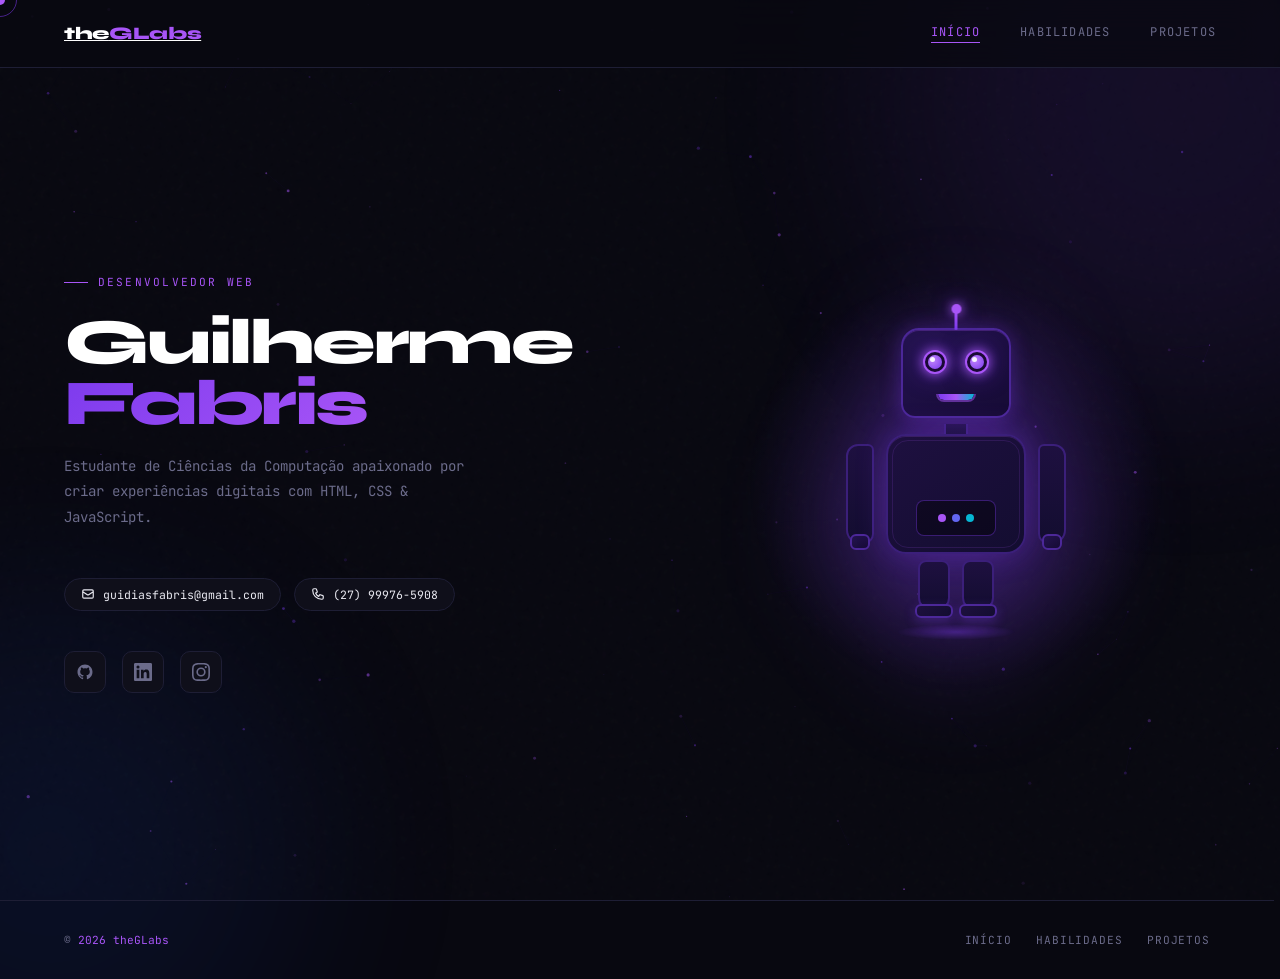
==== index.html @ 6a083416 "first commit" ====
<!DOCTYPE html>
<html lang="pt-BR">
<head>
  <meta charset="UTF-8"/>
  <meta name="viewport" content="width=device-width, initial-scale=1.0"/>
  <title>Guilherme Fabris — Dev</title>
  <meta name="description" content="Portfólio de Guilherme Fabris — desenvolvedor front-end estudante de Ciências da Computação."/>
  <meta name="author" content="Guilherme Fabris"/>
  <meta property="og:title" content="Guilherme Fabris — Dev"/>
  <meta property="og:description" content="Desenvolvedor front-end apaixonado por criar experiências digitais com HTML, CSS & JavaScript."/>
  <meta property="og:type" content="website"/>
  <meta name="theme-color" content="#7c3aed"/>
  <link rel="icon" type="image/svg+xml" href="data:image/svg+xml,<svg xmlns='http://www.w3.org/2000/svg' viewBox='0 0 32 32'><rect width='32' height='32' rx='8' fill='%237c3aed'/><text x='50%25' y='54%25' dominant-baseline='middle' text-anchor='middle' font-family='Arial Black,sans-serif' font-weight='900' font-size='18' fill='white'>G</text></svg>"/>
  <link rel="preconnect" href="https://fonts.googleapis.com">
  <link href="https://fonts.googleapis.com/css2?family=Syne:wght@400;600;700;800&family=JetBrains+Mono:wght@300;400;500&display=swap" rel="stylesheet">
  <link rel="stylesheet" href="css/global.css"/>
  <link rel="stylesheet" href="css/home.css"/>
</head>
<body>

  <div id="progress-bar"></div>
  <div id="cursor"></div>
  <div id="cursor-ring"></div>
  <canvas id="particles"></canvas>
  <div class="bg-orb bg-orb-1"></div>
  <div class="bg-orb bg-orb-2"></div>

  <nav>
    <a class="nav-logo" href="index.html">the<span>GLabs</span></a>
    <div class="nav-links">
      <a href="index.html" class="active">Início</a>
      <a href="habilidades.html">Habilidades</a>
      <a href="projetos.html">Projetos</a>
    </div>
    <button class="nav-burger" id="burger" aria-label="Menu" onclick="toggleMenu()">
      <span></span><span></span><span></span>
    </button>
  </nav>

  <div class="nav-mobile" id="navMobile">
    <a href="index.html" class="active">Início</a>
    <a href="habilidades.html">Habilidades</a>
    <a href="projetos.html">Projetos</a>
  </div>

  <div id="home">
    <div class="home-left">
      <div class="home-tag">Desenvolvedor Web</div>

      <h1 class="hero-name">
        Guilherme<br>
        <span class="highlight">Fabris</span>
      </h1>

      <p class="hero-subtitle" id="heroSub">
        Estudante de Ciências da Computação apaixonado por criar experiências digitais com
        <span class="hl" id="hl1">HTML</span>,
        <span class="hl" id="hl2">CSS</span> &amp;
        <span class="hl" id="hl3">JavaScript</span>.
      </p>

      <div class="contact-row">
        <a class="contact-chip" href="mailto:guidiasfabris@gmail.com">
          <svg fill="none" viewBox="0 0 24 24" stroke="currentColor" stroke-width="2">
            <path stroke-linecap="round" stroke-linejoin="round" d="M3 8l7.89 5.26a2 2 0 002.22 0L21 8M5 19h14a2 2 0 002-2V7a2 2 0 00-2-2H5a2 2 0 00-2 2v10a2 2 0 002 2z"/>
          </svg>
          guidiasfabris@gmail.com
        </a>
        <a class="contact-chip" href="https://wa.me/5527999765908" target="_blank" rel="noopener">
          <svg fill="none" viewBox="0 0 24 24" stroke="currentColor" stroke-width="2">
            <path stroke-linecap="round" stroke-linejoin="round" d="M3 5a2 2 0 012-2h3.28a1 1 0 01.948.684l1.498 4.493a1 1 0 01-.502 1.21l-2.257 1.13a11.042 11.042 0 005.516 5.516l1.13-2.257a1 1 0 011.21-.502l4.493 1.498a1 1 0 01.684.949V19a2 2 0 01-2 2h-1C9.716 21 3 14.284 3 6V5z"/>
          </svg>
          (27) 99976-5908
        </a>
      </div>

      <div class="social-row">
        <a class="social-btn" href="https://github.com/theGLabs" target="_blank" rel="noopener" title="GitHub">
          <svg viewBox="0 0 24 24" fill="currentColor"><path d="M12 2C6.477 2 2 6.484 2 12.017c0 4.425 2.865 8.18 6.839 9.504.5.092.682-.217.682-.483 0-.237-.008-.868-.013-1.703-2.782.605-3.369-1.343-3.369-1.343-.454-1.158-1.11-1.466-1.11-1.466-.908-.62.069-.608.069-.608 1.003.07 1.531 1.032 1.531 1.032.892 1.53 2.341 1.088 2.91.832.092-.647.35-1.088.636-1.338-2.22-.253-4.555-1.113-4.555-4.951 0-1.093.39-1.988 1.029-2.688-.103-.253-.446-1.272.098-2.65 0 0 .84-.27 2.75 1.026A9.564 9.564 0 0112 6.844c.85.004 1.705.115 2.504.337 1.909-1.296 2.747-1.027 2.747-1.027.546 1.379.202 2.398.1 2.651.64.7 1.028 1.595 1.028 2.688 0 3.848-2.339 4.695-4.566 4.943.359.309.678.92.678 1.855 0 1.338-.012 2.419-.012 2.747 0 .268.18.58.688.482A10.019 10.019 0 0022 12.017C22 6.484 17.522 2 12 2z"/></svg>
        </a>
        <a class="social-btn" href="https://www.linkedin.com/in/guilherme-fabris-a778a6356/" target="_blank" rel="noopener" title="LinkedIn">
          <svg viewBox="0 0 24 24" fill="currentColor"><path d="M20.447 20.452h-3.554v-5.569c0-1.328-.027-3.037-1.852-3.037-1.853 0-2.136 1.445-2.136 2.939v5.667H9.351V9h3.414v1.561h.046c.477-.9 1.637-1.85 3.37-1.85 3.601 0 4.267 2.37 4.267 5.455v6.286zM5.337 7.433a2.062 2.062 0 01-2.063-2.065 2.064 2.064 0 112.063 2.065zm1.782 13.019H3.555V9h3.564v11.452zM22.225 0H1.771C.792 0 0 .774 0 1.729v20.542C0 23.227.792 24 1.771 24h20.451C23.2 24 24 23.227 24 22.271V1.729C24 .774 23.2 0 22.222 0h.003z"/></svg>
        </a>
        <a class="social-btn" href="https://www.instagram.com/gui.dff" target="_blank" rel="noopener" title="Instagram">
          <svg viewBox="0 0 24 24" fill="currentColor"><path d="M12 2.163c3.204 0 3.584.012 4.85.07 3.252.148 4.771 1.691 4.919 4.919.058 1.265.069 1.645.069 4.849 0 3.205-.012 3.584-.069 4.849-.149 3.225-1.664 4.771-4.919 4.919-1.266.058-1.644.07-4.85.07-3.204 0-3.584-.012-4.849-.07-3.26-.149-4.771-1.699-4.919-4.92-.058-1.265-.07-1.644-.07-4.849 0-3.204.013-3.583.07-4.849.149-3.227 1.664-4.771 4.919-4.919 1.266-.057 1.645-.069 4.849-.069zM12 0C8.741 0 8.333.014 7.053.072 2.695.272.273 2.69.073 7.052.014 8.333 0 8.741 0 12c0 3.259.014 3.668.072 4.948.2 4.358 2.618 6.78 6.98 6.98C8.333 23.986 8.741 24 12 24c3.259 0 3.668-.014 4.948-.072 4.354-.2 6.782-2.618 6.979-6.98.059-1.28.073-1.689.073-4.948 0-3.259-.014-3.667-.072-4.947-.196-4.354-2.617-6.78-6.979-6.98C15.668.014 15.259 0 12 0zm0 5.838a6.162 6.162 0 100 12.324 6.162 6.162 0 000-12.324zM12 16a4 4 0 110-8 4 4 0 010 8zm6.406-11.845a1.44 1.44 0 100 2.881 1.44 1.44 0 000-2.881z"/></svg>
        </a>
      </div>
    </div>

    <div class="home-right">
      <div class="robot-wrap">
        <div class="robot-glow"></div>
        <div class="robot-entrance">
          <div class="robot-float">
            <div class="robot-scene">
              <div class="robot-tooltip">psst... me olha! 👀</div>
              <div class="r-head-pivot">
                <div class="r-head" id="rHead">
                  <div class="r-antenna"></div>
                  <div class="r-eyes">
                    <div class="r-eye"><div class="r-iris" id="irisL"></div></div>
                    <div class="r-eye"><div class="r-iris" id="irisR"></div></div>
                  </div>
                  <div class="r-mouth"><div class="r-mouth-bar"></div></div>
                </div>
              </div>
              <div class="r-neck"></div>
              <div class="r-shoulders">
                <div class="r-arm left"><div class="r-hand"></div></div>
                <div class="r-body">
                  <div class="r-chest">
                    <div class="r-light"></div>
                    <div class="r-light"></div>
                    <div class="r-light"></div>
                  </div>
                </div>
                <div class="r-arm right"><div class="r-hand"></div></div>
              </div>
              <div class="r-legs">
                <div class="r-leg"><div class="r-foot"></div></div>
                <div class="r-leg"><div class="r-foot"></div></div>
              </div>
              <div class="r-shadow"></div>
            </div>
          </div>
        </div>
      </div>
    </div>
  </div>

  <footer>
    <div class="footer-left">© <span id="footerYear"></span> <span>theGLabs</span></div>
    <div class="footer-right">
      <a href="index.html">Início</a>
      <a href="habilidades.html">Habilidades</a>
      <a href="projetos.html">Projetos</a>
    </div>
  </footer>

  <script src="js/cursor.js"></script>
  <script src="js/particles.js"></script>
  <script src="js/robot.js"></script>
  <script src="js/subtitle.js"></script>
  <script src="js/global.js"></script>
  <script src="js/home.js"></script>
</body>
</html>
---- css/global.css ----
*, *::before, *::after {
  box-sizing: border-box;
  margin: 0;
  padding: 0;
}

:root {
  --bg:      #080810;
  --surface: #0f0f1a;
  --border:  #1e1e35;
  --accent:  #7c3aed;
  --accent2: #a855f7;
  --glow:    #7c3aed55;
  --text:    #e8e8f0;
  --muted:   #6b6b8a;
  --white:   #ffffff;
  --side:    clamp(1.5rem, 5vw, 4rem);
}

/* scrollbar */
::-webkit-scrollbar { width: 6px; }
::-webkit-scrollbar-track { background: var(--bg); }
::-webkit-scrollbar-thumb { background: var(--border); border-radius: 10px; }
::-webkit-scrollbar-thumb:hover { background: var(--accent); }

html {
  scroll-behavior: smooth;
  scrollbar-gutter: stable;
}

body {
  background: var(--bg);
  color: var(--text);
  font-family: 'JetBrains Mono', monospace;
  overflow-x: hidden;
  overflow-y: scroll;
  cursor: none;
}

/* noise overlay */
body::before {
  content: '';
  position: fixed;
  inset: 0;
  z-index: 0;
  background-image: url("data:image/svg+xml,%3Csvg viewBox='0 0 200 200' xmlns='http://www.w3.org/2000/svg'%3E%3Cfilter id='n'%3E%3CfeTurbulence type='fractalNoise' baseFrequency='0.65' numOctaves='3' stitchTiles='stitch'/%3E%3C/filter%3E%3Crect width='100%25' height='100%25' filter='url(%23n)' opacity='0.04'/%3E%3C/svg%3E");
  pointer-events: none;
  opacity: .5;
}

/* scroll progress bar */
#progress-bar {
  position: fixed;
  top: 0; left: 0;
  z-index: 200;
  height: 2px;
  background: linear-gradient(90deg, var(--accent), var(--accent2), #06b6d4);
  width: 0%;
  transition: width .1s linear;
  pointer-events: none;
}

/* cursor */
#cursor {
  position: fixed;
  top: 0; left: 0;
  z-index: 9999;
  width: 10px; height: 10px;
  background: var(--accent2);
  border-radius: 50%;
  pointer-events: none;
  transform: translate(-50%, -50%);
  mix-blend-mode: screen;
}

#cursor-ring {
  position: fixed;
  top: 0; left: 0;
  z-index: 9998;
  width: 34px; height: 34px;
  border: 1.5px solid var(--accent);
  border-radius: 50%;
  pointer-events: none;
  transform: translate(-50%, -50%);
  transition: width .2s, height .2s, opacity .2s, border-color .2s;
  opacity: .55;
}

#cursor-ring.hovered {
  width: 52px;
  height: 52px;
  opacity: 1;
  border-color: var(--accent2);
}

/* particles canvas */
#particles {
  position: fixed;
  inset: 0;
  z-index: 0;
  pointer-events: none;
}

/* nav */
nav {
  position: fixed;
  top: 0; left: 0; right: 0;
  z-index: 100;
  display: flex;
  align-items: center;
  justify-content: space-between;
  padding: 0 var(--side);
  height: 68px;
  background: rgba(8, 8, 16, .75);
  backdrop-filter: blur(20px);
  border-bottom: 1px solid var(--border);
}

.nav-logo {
  font-family: 'Syne', sans-serif;
  font-weight: 800;
  font-size: 1.1rem;
  color: var(--white);
  letter-spacing: -.02em;
  cursor: pointer;
}

.nav-logo span { color: var(--accent2); }

.nav-links {
  display: flex;
  gap: 2.5rem;
}

.nav-links a {
  color: var(--muted);
  text-decoration: none;
  font-size: .75rem;
  letter-spacing: .1em;
  text-transform: uppercase;
  transition: color .2s;
  position: relative;
  padding-bottom: 3px;
}

.nav-links a::after {
  content: '';
  position: absolute;
  bottom: 0; left: 0; right: 0;
  height: 1px;
  background: var(--accent2);
  transform: scaleX(0);
  transform-origin: left;
  transition: transform .25s ease;
}

.nav-links a:hover,
.nav-links a.active { color: var(--accent2); }

.nav-links a:hover::after,
.nav-links a.active::after { transform: scaleX(1); }

/* hamburger */
.nav-burger {
  display: none;
  flex-direction: column;
  gap: 5px;
  background: none;
  border: none;
  cursor: pointer;
  padding: 4px;
}

.nav-burger span {
  display: block;
  width: 22px; height: 2px;
  background: var(--text);
  border-radius: 2px;
  transition: all .3s;
}

.nav-burger.open span:nth-child(1) { transform: translateY(7px) rotate(45deg); }
.nav-burger.open span:nth-child(2) { opacity: 0; }
.nav-burger.open span:nth-child(3) { transform: translateY(-7px) rotate(-45deg); }

/* mobile menu */
.nav-mobile {
  display: none;
  position: fixed;
  top: 68px; left: 0; right: 0;
  background: rgba(8, 8, 16, .97);
  backdrop-filter: blur(20px);
  border-bottom: 1px solid var(--border);
  padding: 1.5rem var(--side);
  flex-direction: column;
  gap: 1.5rem;
  z-index: 99;
}

.nav-mobile.open { display: flex; }

.nav-mobile a {
  color: var(--muted);
  text-decoration: none;
  font-size: .85rem;
  letter-spacing: .12em;
  text-transform: uppercase;
  transition: color .2s;
}

.nav-mobile a:hover,
.nav-mobile a.active { color: var(--accent2); }

/* page transition overlay */
#page-transition {
  position: fixed;
  inset: 0;
  z-index: 500;
  background: var(--bg);
  pointer-events: none;
  opacity: 0;
  transition: opacity .25s ease;
}

#page-transition.in {
  opacity: 1;
  pointer-events: all;
}

/* bg orbs */
.bg-orb {
  position: fixed;
  border-radius: 50%;
  pointer-events: none;
  z-index: 0;
  filter: blur(100px);
  opacity: .1;
}

.bg-orb-1 {
  width: 600px; height: 600px;
  background: var(--accent);
  top: -200px; right: -200px;
}

.bg-orb-2 {
  width: 500px; height: 500px;
  background: #1d4ed8;
  bottom: -200px; left: -200px;
}

/* pages */
.page {
  min-height: 100vh;
  position: relative;
  z-index: 1;
}

/* inner pages */
.inner-page {
  display: block;
  min-height: 100vh;
  padding: 108px var(--side) 6rem;
}

.section-header { margin-bottom: 4rem; }

.section-tag {
  font-size: .7rem;
  letter-spacing: .2em;
  color: var(--accent2);
  text-transform: uppercase;
  display: flex;
  align-items: center;
  gap: .6rem;
  margin-bottom: 1rem;
}

.section-tag::before {
  content: '';
  display: inline-block;
  width: 24px; height: 1px;
  background: var(--accent2);
}

h2.section-title {
  font-family: 'Syne', sans-serif;
  font-weight: 800;
  font-size: clamp(2.5rem, 4vw, 4rem);
  line-height: 1;
  letter-spacing: -.04em;
  color: var(--white);
}

h2.section-title span { color: var(--accent2); }

/* fade up animation */
.fade-up {
  opacity: 0;
  transform: translateY(28px);
  transition: opacity .55s ease, transform .55s ease;
}

.fade-up.visible {
  opacity: 1;
  transform: translateY(0);
}

/* footer */
footer {
  position: relative;
  z-index: 1;
  border-top: 1px solid var(--border);
  padding: 2rem var(--side);
  display: flex;
  align-items: center;
  justify-content: space-between;
  flex-wrap: wrap;
  gap: 1rem;
}

.footer-left {
  font-size: .7rem;
  color: var(--muted);
}

.footer-left span { color: var(--accent2); }

.footer-right {
  display: flex;
  gap: 1.5rem;
}

.footer-right a {
  font-size: .7rem;
  color: var(--muted);
  text-decoration: none;
  letter-spacing: .08em;
  text-transform: uppercase;
  transition: color .2s;
}

.footer-right a:hover { color: var(--accent2); }

/* responsive */
@media (max-width: 900px) {
  .about-blurb { grid-template-columns: 1fr; }
  .nav-links { display: none; }
  .nav-burger { display: flex; }
}

@media (max-width: 600px) {
  h1.hero-name { font-size: 2.6rem; }
  .projects-grid { grid-template-columns: 1fr; }
  .skills-grid { grid-template-columns: 1fr; }
  .inner-page { padding-top: 96px; }
}
---- css/home.css ----
/* home layout */
#home {
  display: grid;
  grid-template-columns: 1fr 1fr;
  min-height: 100vh;
  padding-top: 68px;
}

@media (max-width: 900px) {
  #home { grid-template-columns: 1fr; }
  .home-right { min-height: 50vh; order: -1; }
  .robot-wrap { min-height: 50vh; }
}

.home-left {
  display: flex;
  flex-direction: column;
  justify-content: center;
  padding: 4rem 2rem 4rem var(--side);
}

.home-tag {
  font-size: .7rem;
  letter-spacing: .2em;
  color: var(--accent2);
  text-transform: uppercase;
  margin-bottom: 1.5rem;
  display: flex;
  align-items: center;
  gap: .6rem;
}

.home-tag::before {
  content: '';
  display: inline-block;
  width: 24px; height: 1px;
  background: var(--accent2);
}

h1.hero-name {
  font-family: 'Syne', sans-serif;
  font-weight: 800;
  font-size: clamp(3rem, 5vw, 5.5rem);
  line-height: .95;
  letter-spacing: -.04em;
  color: var(--white);
  margin-bottom: 1.2rem;
}

h1.hero-name .highlight {
  background: linear-gradient(135deg, var(--accent), var(--accent2));
  -webkit-background-clip: text;
  -webkit-text-fill-color: transparent;
  background-clip: text;
}

/* subtitle */
.hero-subtitle {
  font-size: .88rem;
  color: var(--muted);
  line-height: 1.8;
  max-width: 400px;
  margin-bottom: 3rem;
  min-height: 2.5em;
}

.hero-subtitle.glitch {
  animation: glitchIn .55s steps(1) forwards;
}

@keyframes glitchIn {
  0%   { opacity: 0; text-shadow: 3px 0 #a855f7, -3px 0 #06b6d4; clip-path: inset(10% 0 80% 0); transform: translate(-3px, 0); }
  15%  { opacity: 1; text-shadow: -3px 0 #a855f7, 3px 0 #06b6d4; clip-path: inset(60% 0 20% 0); transform: translate(3px, 0); }
  30%  { text-shadow: 2px 0 #a855f7, -2px 0 #06b6d4; clip-path: inset(30% 0 50% 0); transform: translate(-1px, 0); }
  50%  { text-shadow: -2px 0 #a855f7, 2px 0 #06b6d4; clip-path: inset(70% 0 5% 0); transform: translate(2px, 0); }
  70%  { text-shadow: 1px 0 #a855f7, -1px 0 #06b6d4; clip-path: inset(20% 0 60% 0); transform: translate(0, 0); }
  100% { text-shadow: none; clip-path: none; transform: translate(0); opacity: 1; }
}

.hl {
  position: relative;
  color: var(--muted);
  transition: color .3s ease;
}

.hl::after {
  content: '';
  position: absolute;
  bottom: -1px; left: 0;
  width: 0%; height: 1.5px;
  background: linear-gradient(90deg, var(--accent), var(--accent2));
  transition: width .5s ease;
}

.hl.lit { color: #c084fc; }
.hl.lit::after { width: 100%; }

/* contact chips */
.contact-row {
  display: flex;
  flex-wrap: wrap;
  gap: .8rem;
  margin-bottom: 2.5rem;
}

.contact-chip {
  display: flex;
  align-items: center;
  gap: .5rem;
  padding: .5rem 1rem;
  background: var(--surface);
  border: 1px solid var(--border);
  border-radius: 100px;
  font-size: .72rem;
  color: var(--text);
  text-decoration: none;
  transition: border-color .2s, color .2s, box-shadow .2s;
}

.contact-chip:hover {
  border-color: var(--accent2);
  color: var(--accent2);
  box-shadow: 0 0 16px var(--glow);
}

.contact-chip svg {
  width: 14px; height: 14px;
  flex-shrink: 0;
}

/* social buttons */
.social-row {
  display: flex;
  gap: 1rem;
}

.social-btn {
  display: flex;
  align-items: center;
  justify-content: center;
  width: 42px; height: 42px;
  background: var(--surface);
  border: 1px solid var(--border);
  border-radius: 10px;
  color: var(--muted);
  text-decoration: none;
  transition: all .2s;
}

.social-btn:hover {
  border-color: var(--accent2);
  color: var(--accent2);
  box-shadow: 0 0 20px var(--glow);
  transform: translateY(-3px);
}

.social-btn svg {
  width: 18px; height: 18px;
}

/* robot side */
.home-right {
  position: relative;
  overflow: hidden;
  display: flex;
  align-items: center;
  justify-content: center;
}

.robot-wrap {
  width: 100%; height: 100%;
  min-height: 600px;
  position: relative;
  display: flex;
  align-items: center;
  justify-content: center;
}

.robot-glow {
  position: absolute;
  width: 420px; height: 420px;
  background: radial-gradient(circle, rgba(124, 58, 237, .22) 0%, transparent 70%);
  top: 50%; left: 50%;
  transform: translate(-50%, -50%);
  pointer-events: none;
  border-radius: 50%;
  animation: pulseGlow 3s ease-in-out infinite;
}

@keyframes pulseGlow {
  0%, 100% { opacity: .6; transform: translate(-50%, -50%) scale(1); }
  50%       { opacity: 1;  transform: translate(-50%, -50%) scale(1.1); }
}

/* robot tooltip */
.robot-tooltip {
  position: absolute;
  bottom: calc(100% + 12px);
  left: 50%;
  transform: translateX(-50%);
  background: var(--surface);
  border: 1px solid var(--border);
  border-radius: 10px;
  padding: .45rem .9rem;
  font-size: .7rem;
  color: var(--accent2);
  white-space: nowrap;
  pointer-events: none;
  opacity: 0;
  animation: tooltipPop 3s ease-in-out 2s forwards;
}

.robot-tooltip::after {
  content: '';
  position: absolute;
  top: 100%; left: 50%;
  transform: translateX(-50%);
  border: 5px solid transparent;
  border-top-color: var(--border);
}

@keyframes tooltipPop {
  0%   { opacity: 0; transform: translateX(-50%) translateY(6px); }
  15%  { opacity: 1; transform: translateX(-50%) translateY(0); }
  80%  { opacity: 1; transform: translateX(-50%) translateY(0); }
  100% { opacity: 0; transform: translateX(-50%) translateY(-4px); }
}

/* robot animations */
.robot-entrance {
  animation: robotEntrance .9s cubic-bezier(.16, 1, .3, 1) both;
}

@keyframes robotEntrance {
  from { opacity: 0; transform: translateX(60px) scale(.88); }
  to   { opacity: 1; transform: translateX(0) scale(1); }
}

.robot-float {
  animation: robotFloat 4s ease-in-out infinite;
  filter: drop-shadow(0 30px 60px rgba(124, 58, 237, .45));
}

@keyframes robotFloat {
  0%, 100% { transform: translateY(0); }
  50%       { transform: translateY(-18px); }
}

.robot-scene {
  position: relative;
  width: 220px;
}

/* robot parts */
.r-head-pivot { perspective: 400px; }

.r-head {
  width: 110px; height: 90px;
  background: linear-gradient(145deg, #241350, #160b35);
  border: 2px solid #4c2899;
  border-radius: 18px 18px 14px 14px;
  margin: 0 auto 6px;
  position: relative;
  box-shadow: 0 0 20px rgba(124, 58, 237, .35), inset 0 1px 0 rgba(168, 85, 247, .25);
  transform-style: preserve-3d;
  transition: transform .06s linear;
}

.r-antenna {
  position: absolute;
  top: -20px; left: 50%;
  transform: translateX(-50%);
  width: 3px; height: 20px;
  background: linear-gradient(to top, #7c3aed, #a855f7);
  border-radius: 2px;
}

.r-antenna::after {
  content: '';
  position: absolute;
  top: -6px; left: 50%;
  transform: translateX(-50%);
  width: 10px; height: 10px;
  background: #a855f7;
  border-radius: 50%;
  box-shadow: 0 0 10px #a855f7, 0 0 20px #7c3aed;
  animation: antPulse 1.5s ease-in-out infinite;
}

@keyframes antPulse {
  0%, 100% { transform: translateX(-50%) scale(1);   opacity: 1; }
  50%       { transform: translateX(-50%) scale(1.4); opacity: .7; }
}

.r-eyes {
  display: flex;
  justify-content: center;
  gap: 18px;
  padding-top: 20px;
}

.r-eye {
  width: 24px; height: 24px;
  background: #1a0a35;
  border-radius: 50%;
  border: 2px solid #a855f7;
  position: relative;
  box-shadow: 0 0 12px #a855f7, 0 0 24px rgba(124, 58, 237, .5);
  overflow: hidden;
}

.r-iris {
  position: absolute;
  top: 50%; left: 50%;
  width: 14px; height: 14px;
  transform: translate(-50%, -50%);
  background: radial-gradient(circle at 35% 35%, #c084fc, #7c3aed);
  border-radius: 50%;
}

.r-iris::after {
  content: '';
  position: absolute;
  top: 2px; left: 2px;
  width: 5px; height: 5px;
  background: white;
  border-radius: 50%;
  opacity: .9;
}

.r-mouth {
  position: absolute;
  bottom: 14px; left: 50%;
  transform: translateX(-50%);
  width: 40px; height: 8px;
  border-radius: 0 0 12px 12px;
  border: 2px solid rgba(168, 85, 247, .5);
  border-top: none;
  overflow: hidden;
}

.r-mouth-bar {
  height: 100%;
  background: linear-gradient(90deg, #7c3aed, #a855f7, #06b6d4);
  animation: mouthTalk 2s ease-in-out infinite;
  border-radius: 0 0 10px 10px;
}

@keyframes mouthTalk {
  0%, 100% { width: 20%; }
  25%       { width: 80%; }
  50%       { width: 40%; }
  75%       { width: 100%; }
}

.r-neck {
  width: 24px; height: 10px;
  background: linear-gradient(to bottom, #1e1040, #130d30);
  border-left: 2px solid #3b1f7a;
  border-right: 2px solid #3b1f7a;
  margin: 0 auto;
}

.r-shoulders {
  display: flex;
  align-items: flex-start;
  justify-content: center;
}

.r-arm {
  width: 28px; height: 100px;
  background: linear-gradient(to bottom, #1e1040, #130d30);
  border: 2px solid #3b1f7a;
  border-radius: 10px;
  position: relative;
  margin-top: 10px;
}

.r-arm.left  { border-radius: 12px 6px 10px 14px; margin-right: -2px; animation: armL 4s ease-in-out infinite; }
.r-arm.right { border-radius: 6px 12px 14px 10px; margin-left:  -2px; animation: armR 4s ease-in-out infinite; }

@keyframes armL { 0%, 100% { transform: rotate(-4deg); } 50% { transform: rotate(4deg); } }
@keyframes armR { 0%, 100% { transform: rotate(4deg);  } 50% { transform: rotate(-4deg); } }

.r-hand {
  position: absolute;
  bottom: -8px; left: 50%;
  transform: translateX(-50%);
  width: 20px; height: 16px;
  background: linear-gradient(145deg, #241350, #160b35);
  border: 2px solid #4c2899;
  border-radius: 6px;
}

.r-body {
  width: 140px; height: 120px;
  background: linear-gradient(145deg, #1e1040, #130d30);
  border: 2px solid #3b1f7a;
  border-radius: 20px;
  margin: 0 auto;
  position: relative;
  box-shadow: 0 0 30px rgba(124, 58, 237, .3), inset 0 1px 0 rgba(168, 85, 247, .2);
}

.r-body::before {
  content: '';
  position: absolute;
  inset: 4px;
  border-radius: 16px;
  border: 1px solid rgba(168, 85, 247, .15);
}

.r-chest {
  position: absolute;
  bottom: 16px; left: 50%;
  transform: translateX(-50%);
  width: 80px; height: 36px;
  background: rgba(0, 0, 0, .4);
  border-radius: 8px;
  border: 1px solid rgba(124, 58, 237, .4);
  display: flex;
  align-items: center;
  justify-content: center;
  gap: 6px;
}

.r-light {
  width: 8px; height: 8px;
  border-radius: 50%;
  animation: blink 2s ease-in-out infinite;
}

.r-light:nth-child(1) { background: #a855f7; animation-delay: 0s; }
.r-light:nth-child(2) { background: #6366f1; animation-delay: .4s; }
.r-light:nth-child(3) { background: #06b6d4; animation-delay: .8s; }

@keyframes blink {
  0%, 100% { opacity: 1; box-shadow: 0 0 6px currentColor; }
  50%       { opacity: .3; box-shadow: none; }
}

.r-legs {
  display: flex;
  justify-content: center;
  gap: 12px;
  margin-top: 6px;
}

.r-leg {
  width: 32px; height: 50px;
  background: linear-gradient(to bottom, #1e1040, #130d30);
  border: 2px solid #3b1f7a;
  border-radius: 8px 8px 12px 12px;
  position: relative;
}

.r-foot {
  position: absolute;
  bottom: -10px; left: 50%;
  transform: translateX(-50%);
  width: 38px; height: 14px;
  background: linear-gradient(145deg, #1e1040, #130d30);
  border: 2px solid #4c2899;
  border-radius: 6px;
  box-shadow: 0 4px 12px rgba(124, 58, 237, .3);
}

.r-shadow {
  width: 120px; height: 16px;
  background: radial-gradient(ellipse, rgba(124, 58, 237, .4) 0%, transparent 70%);
  margin: 14px auto 0;
  animation: shadowAnim 4s ease-in-out infinite;
}

@keyframes shadowAnim {
  0%, 100% { transform: scaleX(1);  opacity: .6; }
  50%       { transform: scaleX(.7); opacity: .3; }
}
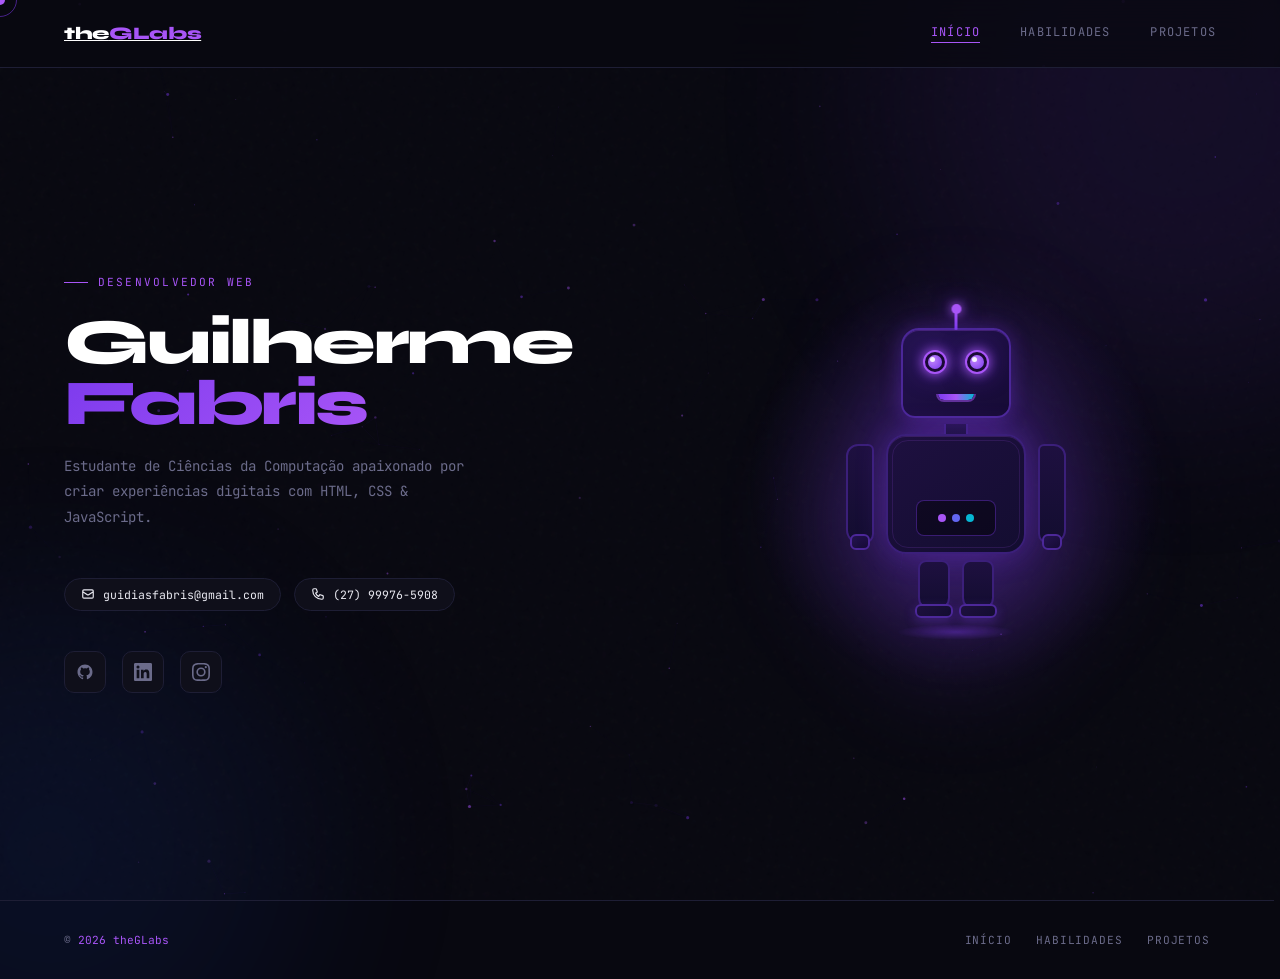
==== commit 17e1aca9: "fix: link linkedin" ====
--- a/index.html
+++ b/index.html
@@ -78,7 +78,7 @@
         <a class="social-btn" href="https://github.com/theGLabs" target="_blank" rel="noopener" title="GitHub">
           <svg viewBox="0 0 24 24" fill="currentColor"><path d="M12 2C6.477 2 2 6.484 2 12.017c0 4.425 2.865 8.18 6.839 9.504.5.092.682-.217.682-.483 0-.237-.008-.868-.013-1.703-2.782.605-3.369-1.343-3.369-1.343-.454-1.158-1.11-1.466-1.11-1.466-.908-.62.069-.608.069-.608 1.003.07 1.531 1.032 1.531 1.032.892 1.53 2.341 1.088 2.91.832.092-.647.35-1.088.636-1.338-2.22-.253-4.555-1.113-4.555-4.951 0-1.093.39-1.988 1.029-2.688-.103-.253-.446-1.272.098-2.65 0 0 .84-.27 2.75 1.026A9.564 9.564 0 0112 6.844c.85.004 1.705.115 2.504.337 1.909-1.296 2.747-1.027 2.747-1.027.546 1.379.202 2.398.1 2.651.64.7 1.028 1.595 1.028 2.688 0 3.848-2.339 4.695-4.566 4.943.359.309.678.92.678 1.855 0 1.338-.012 2.419-.012 2.747 0 .268.18.58.688.482A10.019 10.019 0 0022 12.017C22 6.484 17.522 2 12 2z"/></svg>
         </a>
-        <a class="social-btn" href="https://www.linkedin.com/in/guilherme-fabris-a778a6356/" target="_blank" rel="noopener" title="LinkedIn">
+        <a class="social-btn" href="https://www.linkedin.com/in/guilherme-fabris1/" target="_blank" rel="noopener" title="LinkedIn">
           <svg viewBox="0 0 24 24" fill="currentColor"><path d="M20.447 20.452h-3.554v-5.569c0-1.328-.027-3.037-1.852-3.037-1.853 0-2.136 1.445-2.136 2.939v5.667H9.351V9h3.414v1.561h.046c.477-.9 1.637-1.85 3.37-1.85 3.601 0 4.267 2.37 4.267 5.455v6.286zM5.337 7.433a2.062 2.062 0 01-2.063-2.065 2.064 2.064 0 112.063 2.065zm1.782 13.019H3.555V9h3.564v11.452zM22.225 0H1.771C.792 0 0 .774 0 1.729v20.542C0 23.227.792 24 1.771 24h20.451C23.2 24 24 23.227 24 22.271V1.729C24 .774 23.2 0 22.222 0h.003z"/></svg>
         </a>
         <a class="social-btn" href="https://www.instagram.com/gui.dff" target="_blank" rel="noopener" title="Instagram">
